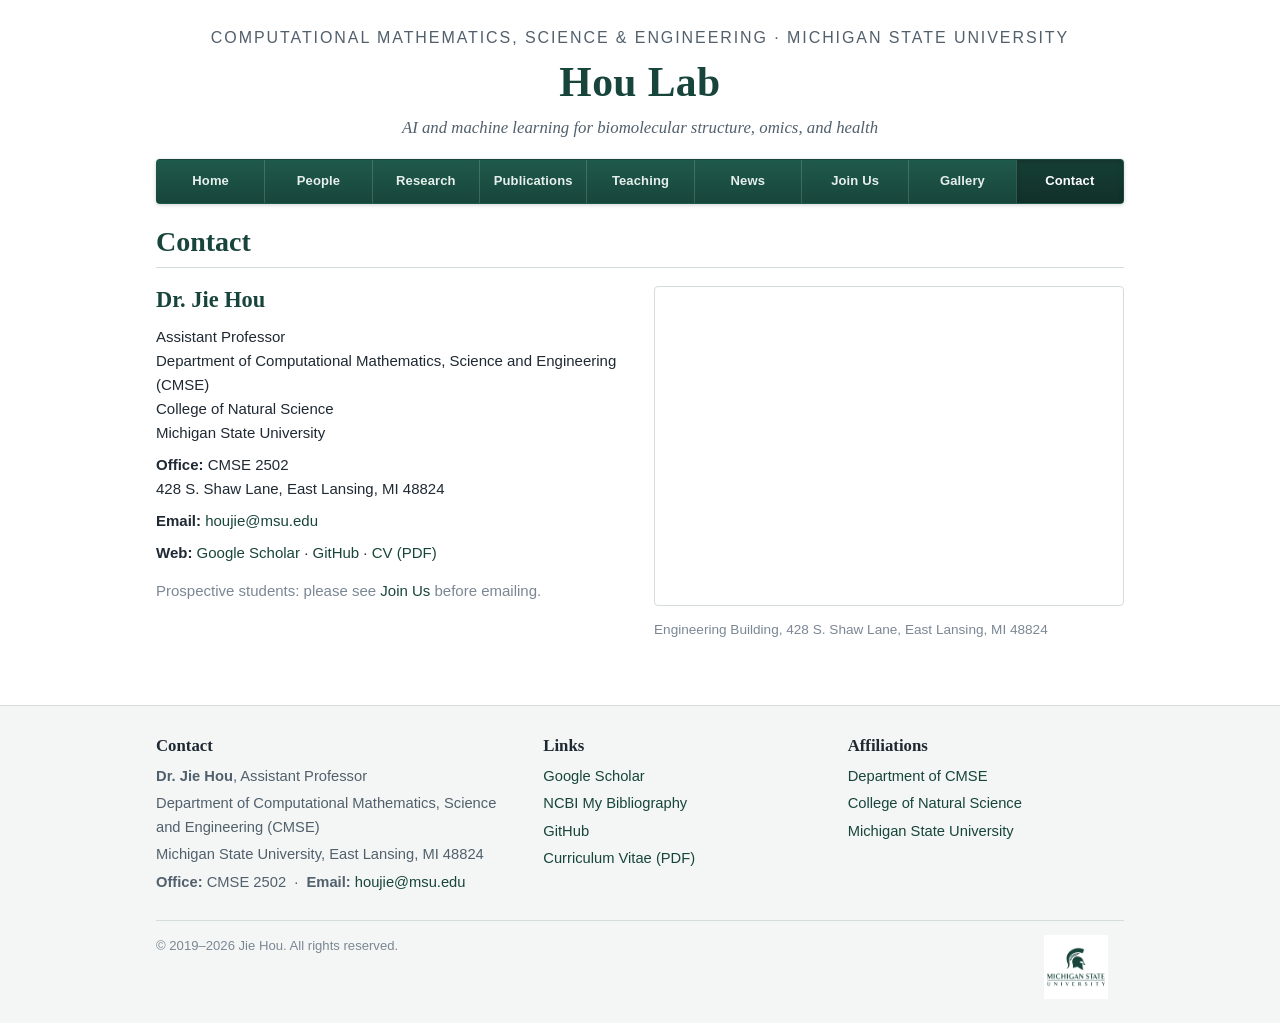
==== contact.html @ a85c6d8e "Launch redesigned Hou Lab website; legacy site moved to oldsite/" ====
<!DOCTYPE html>
<html lang="en">
<head>
  <meta charset="utf-8">
  <title>Hou Lab &middot; Contact</title>
  <meta name="viewport" content="width=device-width, initial-scale=1.0">
  <meta name="description" content="Contact information for the Hou Lab at Michigan State University.">
  <meta name="author" content="Jie Hou">
  <link rel="icon" href="images/msu_logo.png" type="image/png">
  <link href="css/theme.css" rel="stylesheet">
</head>
<body>
  <div class="container">

    <header class="masthead">
      <p class="univ"><a href="https://cmse.msu.edu/">Computational Mathematics, Science &amp; Engineering</a> &middot; <a href="https://msu.edu/">Michigan State University</a></p>
      <h1><a href="index.html">Hou Lab</a></h1>
      <p class="tagline">AI and machine learning for biomolecular structure, omics, and health</p>
    </header>

    <nav class="navbar" aria-label="Main">
      <div class="nav-inner">
        <button class="nav-toggle" aria-expanded="false" aria-controls="mainnav">&#9776; Menu</button>
        <ul id="mainnav">
            <li><a href="index.html">Home</a></li>
            <li><a href="people.html">People</a></li>
            <li><a href="research.html">Research</a></li>
            <li><a href="publications.html">Publications</a></li>
            <li><a href="teaching.html">Teaching</a></li>
            <li><a href="news.html">News</a></li>
            <li><a href="join.html">Join Us</a></li>
            <li><a href="gallery.html">Gallery</a></li>
            <li class="active"><a href="contact.html">Contact</a></li>
        </ul>
      </div>
    </nav>

    <div class="page-header"><h2>Contact</h2></div>
    <div class="contact-grid">
      <div class="contact-card">
        <h3>Dr. Jie Hou</h3>
        <p>Assistant Professor<br>
           Department of Computational Mathematics, Science and Engineering (CMSE)<br>
           College of Natural Science<br>
           Michigan State University</p>
        <p><b>Office:</b> CMSE 2502<br>
           428 S. Shaw Lane, East Lansing, MI 48824</p>
        <p><b>Email:</b> <a href="mailto:houjie@msu.edu">houjie@msu.edu</a></p>
        <p><b>Web:</b> <a href="https://scholar.google.com/citations?user=RsC9b_wAAAAJ&hl=en">Google Scholar</a> &middot; <a href="https://github.com/jiehou-lab">GitHub</a> &middot; <a href="cv/CV_Jan2026.pdf">CV (PDF)</a></p>
        <p class="muted" style="margin-top:14px">Prospective students: please see <a href="join.html">Join Us</a> before emailing.</p>
      </div>
      <div>
        <iframe title="Map of the CMSE building at Michigan State University" loading="lazy" referrerpolicy="no-referrer-when-downgrade"
          src="https://www.google.com/maps?q=428+S+Shaw+Ln,+East+Lansing,+MI+48824&output=embed"></iframe>
        <p class="muted" style="font-size:.85rem;margin-top:6px">Engineering Building, 428 S. Shaw Lane, East Lansing, MI 48824</p>
      </div>
    </div>

  </div><!-- /.container -->

  <footer id="footer">
    <div class="container">
      <div class="cols">
        <div>
          <h3>Contact</h3>
          <p><b>Dr. Jie Hou</b>, Assistant Professor</p>
          <p>Department of Computational Mathematics, Science and Engineering (CMSE)</p>
          <p>Michigan State University, East Lansing, MI 48824</p>
          <p><b>Office:</b> CMSE 2502 &nbsp;&middot;&nbsp; <b>Email:</b> <a href="mailto:houjie@msu.edu">houjie@msu.edu</a></p>
        </div>
        <div>
          <h3>Links</h3>
          <ul>
            <li><a href="https://scholar.google.com/citations?user=RsC9b_wAAAAJ&hl=en">Google Scholar</a></li>
            <li><a href="https://www.ncbi.nlm.nih.gov/myncbi/1JIwccmNQ5ygeJ/bibliography/public/">NCBI My Bibliography</a></li>
            <li><a href="https://github.com/jiehou-lab">GitHub</a></li>
            <li><a href="cv/CV_Jan2026.pdf">Curriculum Vitae (PDF)</a></li>
          </ul>
        </div>
        <div>
          <h3>Affiliations</h3>
          <ul>
            <li><a href="https://cmse.msu.edu/">Department of CMSE</a></li>
            <li><a href="https://natsci.msu.edu/">College of Natural Science</a></li>
            <li><a href="https://msu.edu/">Michigan State University</a></li>
          </ul>
        </div>
      </div>
      <div class="fine">
        <span>&copy; 2019&ndash;2026 Jie Hou. All rights reserved.</span>
        <span class="logos"><img src="images/msu_logo.png" alt="Michigan State University"></span>
      </div>
    </div>
  </footer>

  <script src="js/main.js"></script>
</body>
</html>
---- css/theme.css ----
/* ==========================================================================
   Hou Lab — site theme
   Layout modelled on photonlines/Research-Lab-Website (Bootstrap 2 era):
   centered ~1000px container, university lead + large lab title, full-width
   segmented nav bar, sticky side navigation on long pages, footer with
   contact information. Rewritten in plain modern CSS (no framework).
   ========================================================================== */

:root {
  --ink: #1f2933;          /* body text */
  --ink-soft: #52606d;     /* secondary text */
  --ink-mute: #7b8794;     /* dates, captions */
  --accent: #18453B;       /* MSU Spartan green — headings, links, nav */
  --accent-2: #2b6b5c;     /* hover / secondary accent */
  --rule: #d5ddd8;         /* hairlines */
  --panel: #f3f6f4;        /* light panel background */
  --panel-2: #e4ebe7;
  --nav-top: #1f5a4c;      /* nav bar gradient (Spartan green) */
  --nav-bottom: #18453B;
  --nav-text: #e6efec;
  --nav-divider: rgba(255,255,255,.16);
  --nav-hover: rgba(255,255,255,.10);
  --nav-active-bg: rgba(0,0,0,.30);
  --nav-active-text: #ffffff;
  --nav-border: transparent;
  --page-bg: #ffffff;
  --white: #ffffff;
  --max: 1000px;
  --serif: Georgia, "Times New Roman", "Iowan Old Style", "Palatino Linotype", serif;
  --sans: -apple-system, BlinkMacSystemFont, "Segoe UI", Helvetica, Arial, sans-serif;
}

*, *::before, *::after { box-sizing: border-box; }

html { scroll-behavior: smooth; scroll-padding-top: 70px; }

body {
  margin: 0;
  padding: 15px 0 0;
  font-family: var(--sans);
  font-size: 15px;
  line-height: 1.6;
  color: var(--ink);
  background: var(--page-bg);
}

a { color: var(--accent); text-decoration: none; }
a:hover { color: var(--accent-2); text-decoration: underline; }

img { max-width: 100%; height: auto; }

h1, h2, h3, h4, h5 { font-family: var(--serif); color: var(--accent); line-height: 1.25; margin: 0 0 .5em; font-weight: 600; }
h2 { font-size: 1.75rem; }
h3 { font-size: 1.4rem; }
h4 { font-size: 1.15rem; }
h5 { font-size: 1rem; }

p { margin: 0 0 1em; }
hr { border: 0; border-top: 1px solid var(--rule); margin: 20px 0; }
small, .muted { color: var(--ink-mute); }
.centered { text-align: center; }
.lead { font-size: 1.1rem; color: var(--ink-soft); }

.container { max-width: var(--max); margin: 0 auto; padding: 0 16px; }

/* --------------------------------------------------------------------------
   Masthead
   -------------------------------------------------------------------------- */
.masthead { text-align: center; padding: 10px 0 18px; }
.masthead .univ { font-family: var(--sans); font-size: 1rem; letter-spacing: .12em; text-transform: uppercase; color: var(--ink-soft); margin: 0 0 6px; }
.masthead .univ a { color: inherit; }
.masthead h1 { font-size: 2.6rem; margin: 0; letter-spacing: .01em; }
.masthead h1 a { color: var(--accent); text-decoration: none; }
.masthead .tagline { font-family: var(--serif); font-style: italic; color: var(--ink-soft); margin: 6px 0 0; font-size: 1.05rem; }

/* --------------------------------------------------------------------------
   Navigation — one full-width bar, cells divided by hairlines
   -------------------------------------------------------------------------- */
.navbar { position: sticky; top: 0; z-index: 50; margin: 0 0 20px; }
.navbar .nav-inner {
  background: linear-gradient(var(--nav-top), var(--nav-bottom));
  border: 1px solid var(--nav-border);
  border-radius: 4px;
  box-shadow: 0 1px 4px rgba(0,0,0,.18);
  overflow: hidden;
}
.navbar ul { list-style: none; margin: 0; padding: 0; display: flex; width: 100%; }
.navbar li { flex: 1 1 0; }
.navbar li a {
  display: block; text-align: center; padding: 11px 4px;
  color: var(--nav-text); font-weight: 700; font-size: 13px; letter-spacing: .01em;
  border-left: 1px solid var(--nav-divider);
  text-decoration: none; white-space: nowrap;
}
.navbar li:first-child a { border-left: 0; }
.navbar li a:hover { background: var(--nav-hover); color: var(--nav-active-text); text-decoration: none; }
.navbar li.active a { background: var(--nav-active-bg); color: var(--nav-active-text); box-shadow: inset 0 2px 5px rgba(0,0,0,.18); }
.nav-toggle { display: none; width: 100%; padding: 11px; border: 0; color: var(--nav-text); background: transparent; font: inherit; font-weight: 700; cursor: pointer; }

@media (max-width: 780px) {
  .navbar { position: static; }
  .nav-toggle { display: block; }
  .navbar ul { display: none; flex-direction: column; }
  .navbar.open ul { display: flex; }
  .navbar li a { border-left: 0; border-top: 1px solid var(--nav-divider); text-align: left; padding-left: 16px; }
  .masthead h1 { font-size: 1.9rem; }
}

/* --------------------------------------------------------------------------
   Hero carousel (home page): image letter-boxed on a dark panel, caption band
   -------------------------------------------------------------------------- */
.carousel { position: relative; overflow: hidden; border-radius: 4px; background: #1d2733; aspect-ratio: 1000 / 470; }
.carousel .slide { position: absolute; inset: 0; opacity: 0; transition: opacity .8s ease; display: flex; flex-direction: column; }
.carousel .slide.active { opacity: 1; }
.carousel .slide img { flex: 1 1 auto; min-height: 0; width: 100%; object-fit: contain; display: block; padding: 10px 56px 0; }
.carousel .caption { flex: none; padding: 12px 60px 14px; background: rgba(0,0,0,.55); color: #fff; text-align: center; }
.carousel .caption h4 { color: #fff; margin: 0 0 3px; font-size: 1.2rem; }
.carousel .caption p { margin: 0; color: #d7dde4; font-size: .92rem; }
.carousel .ctl {
  position: absolute; top: 50%; transform: translateY(-50%); width: 40px; height: 40px;
  border-radius: 50%; border: 0; background: rgba(255,255,255,.14); color: #fff; font-size: 26px; line-height: 1;
  cursor: pointer; display: grid; place-items: center;
}
.carousel .ctl:hover { background: rgba(255,255,255,.3); }
.carousel .ctl.prev { left: 10px; } .carousel .ctl.next { right: 10px; }
@media (max-width: 600px) { .carousel { aspect-ratio: 4 / 3; } .carousel .slide img { padding: 6px 44px 0; } .carousel .caption { padding: 8px 44px 10px; } .carousel .caption p { display: none; } }

/* --------------------------------------------------------------------------
   Home page blocks
   -------------------------------------------------------------------------- */
.intro { display: grid; grid-template-columns: 1fr 320px; gap: 32px; align-items: start; }
.intro .portrait img { width: 100%; border-radius: 4px; border: 1px solid var(--rule); }
.intro .portrait figcaption { text-align: center; font-size: .9rem; color: var(--ink-soft); margin-top: 6px; }
.intro.wide { grid-template-columns: 1fr 340px; }
.intro.halves { grid-template-columns: 1fr 1fr; gap: 32px; }
@media (max-width: 700px) { .intro, .intro.wide, .intro.halves { grid-template-columns: 1fr; } .intro .portrait { max-width: 300px; margin: 0 auto; } }

.section-title { display: flex; align-items: center; gap: 16px; margin: 28px 0 18px; }
.section-title::before, .section-title::after { content: ""; flex: 1; border-top: 1px solid var(--rule); }
.section-title h2 { margin: 0; font-size: 1.5rem; white-space: nowrap; }

.features { display: grid; grid-template-columns: repeat(3, 1fr); gap: 24px; }
.feature-item h5 .date { color: var(--ink-mute); font-family: var(--sans); font-weight: 600; font-size: .85rem; letter-spacing: .03em; }
.feature-item h4 { font-size: 1.05rem; margin: 4px 0 10px; }
.feature-item hr { margin: 10px 0; }
.feature-item .thumb { display: block; aspect-ratio: 4 / 3; overflow: hidden; border-radius: 3px; border: 1px solid var(--rule); background: var(--panel); }
.feature-item .thumb img { width: 100%; height: 100%; object-fit: cover; display: block; }
.feature-item p { font-size: .93rem; color: var(--ink-soft); }
@media (max-width: 780px) { .features { grid-template-columns: 1fr; } }

.tiles { display: grid; grid-template-columns: repeat(3, 1fr); gap: 18px; }
.tile { display: flex; flex-direction: column; background: var(--panel); border: 1px solid var(--rule); border-radius: 4px; padding: 18px 18px 16px; color: var(--ink); transition: transform .15s, box-shadow .15s; }
.tile:hover { transform: translateY(-2px); box-shadow: 0 4px 14px rgba(0,0,0,.08); }
.tile h4 { font-size: 1.05rem; margin-bottom: 6px; }
.tile h4 a { color: var(--accent); }
.tile p { font-size: .9rem; color: var(--ink-soft); margin: 0 0 12px; flex: 1; }
.tile .funded { border-top: 1px solid var(--rule); padding-top: 10px; }
.tile .funded .lbl { display: block; font-size: .72rem; font-weight: 700; letter-spacing: .06em; text-transform: uppercase; color: var(--ink-mute); margin-bottom: 6px; }
.chip { display: inline-block; font-size: .78rem; font-weight: 600; padding: 3px 9px; margin: 0 6px 6px 0; border-radius: 12px; background: #fff; border: 1px solid var(--rule); color: var(--accent); text-decoration: none; white-space: nowrap; }
.chip:hover { border-color: var(--accent); background: var(--accent); color: #fff; text-decoration: none; }
@media (max-width: 900px) { .tiles { grid-template-columns: 1fr; } }

.sponsors { display: flex; flex-wrap: wrap; justify-content: center; align-items: center; gap: 28px 40px; padding: 10px 0 4px; }
.sponsors img { height: 56px; width: auto; filter: grayscale(.2); opacity: .9; }
.sponsors img:hover { filter: none; opacity: 1; }

/* --------------------------------------------------------------------------
   Two-column pages: sticky sidenav + content
   -------------------------------------------------------------------------- */
.page { display: grid; grid-template-columns: 228px minmax(0, 1fr); gap: 40px; align-items: start; }
.sidenav { position: sticky; top: 64px; list-style: none; margin: 0; padding: 0; background: var(--white); border-radius: 6px; box-shadow: 0 1px 4px rgba(0,0,0,.08); }
.sidenav li a { display: block; padding: 8px 14px; margin-bottom: -1px; border: 1px solid #e5e5e5; color: var(--ink); font-size: .92rem; text-decoration: none; }
.sidenav li a.sub { padding-left: 30px; font-size: .85rem; color: var(--ink-soft); }
.sidenav li:first-child a { border-radius: 6px 6px 0 0; }
.sidenav li:last-child a { border-radius: 0 0 6px 6px; }
.sidenav li a:hover { background: var(--panel); }
.sidenav li a.active { background: var(--accent); color: #fff; border-color: var(--accent); position: relative; z-index: 1; }
@media (max-width: 900px) { .page { grid-template-columns: 1fr; gap: 20px; } .sidenav { position: static; display: flex; flex-wrap: wrap; box-shadow: none; } .sidenav li a { border-radius: 3px !important; margin: 0 6px 6px 0; } .sidenav li a.sub { display: none; } }

.page-header { border-bottom: 1px solid var(--rule); padding-bottom: 8px; margin: 0 0 18px; }
.page-header h2, .page-header h3 { margin: 0; }
section + section { margin-top: 36px; }

/* --------------------------------------------------------------------------
   People
   -------------------------------------------------------------------------- */
.person { display: grid; grid-template-columns: 150px 1fr; gap: 22px; align-items: start; padding: 6px 0 18px; }
.person.pi { grid-template-columns: 210px 1fr; gap: 30px; }
.person.pi .thumbnail { padding: 10px; }
.person.pi .thumbnail img { aspect-ratio: auto; object-fit: contain; }
.person + .person { border-top: 1px solid var(--rule); padding-top: 18px; }
.person .thumbnail { display: block; padding: 4px; border: 1px solid var(--rule); border-radius: 4px; background: #fff; }
.person .thumbnail img { display: block; width: 100%; aspect-ratio: 1; object-fit: cover; border-radius: 2px; }
.person h4 { margin-bottom: 2px; }
.person .role { color: var(--ink-soft); margin-bottom: 8px; font-style: italic; }
.person p { margin-bottom: 6px; }
@media (max-width: 600px) { .person, .person.pi { grid-template-columns: 1fr; } .person .thumbnail { max-width: 240px; } }

.roster { list-style: none; margin: 0; padding: 0; }
.roster li { padding: 10px 0; border-bottom: 1px solid var(--rule); display: grid; grid-template-columns: 56px 1fr auto; gap: 14px; align-items: center; }
.avatar { position: relative; width: 56px; height: 56px; border-radius: 50%; background: var(--accent); color: #fff; display: grid; place-items: center; font-weight: 700; font-size: 1rem; letter-spacing: .02em; overflow: hidden; border: 2px solid #fff; box-shadow: 0 0 0 1px var(--rule); flex: none; }
.avatar img { position: absolute; inset: 0; width: 100%; height: 100%; object-fit: cover; }
.roster li:last-child { border-bottom: 0; }
.roster .name { font-weight: 600; }
.roster .meta { color: var(--ink-soft); font-size: .92rem; }
.roster .now { color: var(--ink-mute); font-size: .9rem; text-align: right; max-width: 45%; }
@media (max-width: 600px) { .roster li { grid-template-columns: 56px 1fr; } .roster .now { grid-column: 2; text-align: left; max-width: none; } }

.scrollbox { max-height: 340px; overflow-y: auto; border: 1px solid var(--rule); border-radius: 4px; padding: 0 14px; background: #fff; }
.scrollbox .roster li { padding: 7px 0; grid-template-columns: 40px 1fr auto; }
.scrollbox .avatar { width: 40px; height: 40px; font-size: .78rem; }
.scrollbox h4 { position: sticky; top: 0; background: #fff; margin: 0 -14px; padding: 8px 14px; border-bottom: 1px solid var(--rule); font-size: .95rem; }
.scrollhint { font-size: .82rem; color: var(--ink-mute); margin: 6px 0 0; }

/* --------------------------------------------------------------------------
   Research
   -------------------------------------------------------------------------- */
.float-right { float: right; width: 300px; margin: 4px 0 12px 24px; border-radius: 4px; border: 1px solid var(--rule); }
@media (max-width: 600px) { .float-right { float: none; width: 100%; margin: 0 0 12px; } }
.clearfix::after { content: ""; display: block; clear: both; }
.keypapers { background: var(--panel); border-left: 3px solid var(--accent); padding: 12px 16px; margin: 14px 0 0; border-radius: 0 4px 4px 0; }
.keypapers h5 { margin-bottom: 6px; font-family: var(--sans); text-transform: uppercase; letter-spacing: .06em; font-size: .78rem; color: var(--ink-soft); }
.keypapers ul { margin: 0; padding-left: 18px; font-size: .92rem; }
.keypapers li { margin-bottom: 4px; }

.grant { padding: 14px 0; border-bottom: 1px solid var(--rule); display: grid; grid-template-columns: 110px 1fr; gap: 18px; align-items: start; }
.grant:last-child { border-bottom: 0; }
.grant { scroll-margin-top: 80px; }
.grant:target { background: #f3f8f5; box-shadow: inset 4px 0 0 var(--accent); padding-left: 12px; margin-left: -12px; border-radius: 4px; animation: grantflash 2.5s ease-out; }
@keyframes grantflash { 0% { background: #dcefe3; } 100% { background: #f3f8f5; } }
.grant .logo { width: 110px; height: 70px; object-fit: contain; background: #fff; border: 1px solid var(--rule); border-radius: 4px; padding: 6px; }
.grant h4 { font-size: 1.05rem; margin-bottom: 2px; }
.grant .meta { color: var(--ink-soft); font-size: .9rem; margin-bottom: 6px; }
.grant p { font-size: .93rem; margin-bottom: 4px; }
.badge { display: inline-block; font-size: .72rem; font-weight: 700; letter-spacing: .05em; text-transform: uppercase; padding: 2px 7px; border-radius: 3px; background: var(--panel-2); color: var(--ink-soft); vertical-align: middle; }
.badge.active { background: #dcefe3; color: #1e6b3a; }
.badge.pi { background: #e1ebe8; color: var(--accent); }
@media (max-width: 520px) { .grant { grid-template-columns: 1fr; } }

/* --------------------------------------------------------------------------
   Publications
   -------------------------------------------------------------------------- */
.pubnote { background: var(--panel); border: 1px solid var(--rule); border-radius: 4px; padding: 12px 16px; margin-bottom: 20px; font-size: .95rem; }
.publist { list-style: none; margin: 0; padding: 0; counter-reset: pub; }
.publist li { position: relative; padding: 10px 0 10px 0; border-bottom: 1px solid var(--rule); font-size: .95rem; display: grid; grid-template-columns: 52px 1fr; gap: 12px; }
.publist li:last-child { border-bottom: 0; }
.publist .year { font-family: var(--serif); font-weight: 700; color: var(--ink-mute); font-size: .95rem; padding-top: 1px; }
.publist .title { font-weight: 600; color: var(--ink); }
.publist .authors { color: var(--ink-soft); }
.publist .venue { font-style: italic; }
.publist .links a { font-size: .85rem; margin-right: 10px; font-weight: 600; }
.publist .hl { text-decoration: underline; text-decoration-color: var(--rule); text-underline-offset: 2px; }
.stats { display: flex; gap: 14px; flex-wrap: wrap; margin: 0 0 18px; }
.stat { background: var(--panel); border: 1px solid var(--rule); border-radius: 4px; padding: 10px 16px; min-width: 120px; }
.stat b { display: block; font-family: var(--serif); font-size: 1.5rem; color: var(--accent); line-height: 1.1; }
.stat span { font-size: .8rem; color: var(--ink-soft); text-transform: uppercase; letter-spacing: .05em; }

/* --------------------------------------------------------------------------
   Software
   -------------------------------------------------------------------------- */
.tools { display: grid; grid-template-columns: repeat(2, 1fr); gap: 16px; }
.tool { border: 1px solid var(--rule); border-radius: 4px; padding: 14px 16px; background: #fff; }
.tool h4 { margin-bottom: 2px; }
.tool .kind { font-size: .78rem; text-transform: uppercase; letter-spacing: .06em; color: var(--ink-mute); margin-bottom: 8px; }
.tool p { font-size: .92rem; margin-bottom: 8px; }
.tool .links a { font-size: .85rem; font-weight: 600; margin-right: 12px; }
@media (max-width: 640px) { .tools { grid-template-columns: 1fr; } }

/* --------------------------------------------------------------------------
   Teaching / News / Join
   -------------------------------------------------------------------------- */
.courses { width: 100%; border-collapse: collapse; font-size: .95rem; }
.courses th, .courses td { text-align: left; padding: 9px 10px; border-bottom: 1px solid var(--rule); vertical-align: top; }
.courses th { background: var(--panel); font-weight: 600; color: var(--ink-soft); font-size: .85rem; text-transform: uppercase; letter-spacing: .04em; }
.courses td.code { white-space: nowrap; font-weight: 600; }

.news-year h3 { margin: 26px 0 10px; padding-bottom: 6px; border-bottom: 1px solid var(--rule); }
.news { list-style: none; margin: 0; padding: 0; }
.news li { display: grid; grid-template-columns: 74px 1fr; gap: 14px; padding: 9px 0; border-bottom: 1px dotted var(--rule); font-size: .95rem; }
.news li:last-child { border-bottom: 0; }
.news .date { color: var(--ink-mute); font-weight: 600; font-size: .88rem; padding-top: 2px; white-space: nowrap; }
.news .tag { display: inline-block; font-size: .72rem; font-weight: 700; letter-spacing: .05em; text-transform: uppercase; padding: 1px 6px; border-radius: 3px; background: var(--panel-2); color: var(--ink-soft); margin-right: 6px; vertical-align: 1px; }
.tag.fund { background: #dcefe3; color: #1e6b3a; }
.tag.paper { background: #e1ebe8; color: var(--accent); }
.tag.talk { background: #f3e8d8; color: #7a4d10; }
.tag.people { background: #ece4f3; color: #5b3a80; }
.tag.award { background: #fbe9d9; color: #9a4c0a; }

.callout { background: var(--panel); border: 1px solid var(--rule); border-radius: 4px; padding: 16px 20px; margin: 0 0 20px; }
.callout h4 { margin-bottom: 6px; }
.checklist { padding-left: 20px; }
.checklist li { margin-bottom: 6px; }

/* --------------------------------------------------------------------------
   Gallery
   -------------------------------------------------------------------------- */
.gallery { display: grid; grid-template-columns: repeat(3, 1fr); gap: 14px; }
.gallery a { display: block; border: 1px solid var(--rule); border-radius: 4px; overflow: hidden; background: var(--panel); }
.gallery a img { width: 100%; aspect-ratio: 4 / 3; object-fit: cover; display: block; transition: transform .2s; }
.gallery figure.fit a img { object-fit: contain; background: #fff; padding: 6px; }
.gallery a:hover img { transform: scale(1.03); }
.gallery figcaption { font-size: .85rem; color: var(--ink-soft); padding: 8px 10px; background: #fff; border-top: 1px solid var(--rule); }
.gallery figure { margin: 0; }
@media (max-width: 700px) { .gallery { grid-template-columns: repeat(2, 1fr); } }
@media (max-width: 460px) { .gallery { grid-template-columns: 1fr; } }

.lightbox { position: fixed; inset: 0; background: rgba(0,0,0,.88); display: none; align-items: center; justify-content: center; z-index: 100; padding: 24px; }
.lightbox.show { display: flex; }
.lightbox img { max-width: 100%; max-height: 88vh; box-shadow: 0 10px 40px rgba(0,0,0,.6); }
.lightbox .close { position: absolute; top: 14px; right: 20px; color: #fff; font-size: 34px; background: none; border: 0; cursor: pointer; }
.lightbox .cap { position: absolute; bottom: 16px; left: 0; right: 0; text-align: center; color: #ddd; font-size: .9rem; }

/* --------------------------------------------------------------------------
   Contact
   -------------------------------------------------------------------------- */
.contact-grid { display: grid; grid-template-columns: 1fr 1fr; gap: 28px; }
.contact-grid iframe { width: 100%; height: 320px; border: 1px solid var(--rule); border-radius: 4px; }
.contact-card p { margin-bottom: 8px; }
@media (max-width: 700px) { .contact-grid { grid-template-columns: 1fr; } }

/* --------------------------------------------------------------------------
   Footer
   -------------------------------------------------------------------------- */
footer { margin-top: 50px; background: var(--panel); border-top: 1px solid var(--rule); padding: 30px 0 24px; font-size: .92rem; color: var(--ink-soft); }
footer .cols { display: grid; grid-template-columns: 1.3fr 1fr 1fr; gap: 28px; }
footer h3 { font-size: 1.05rem; color: var(--ink); margin-bottom: 8px; }
footer p { margin: 0 0 4px; }
footer ul { list-style: none; margin: 0; padding: 0; }
footer li { margin-bottom: 4px; }
footer .fine { margin-top: 22px; padding-top: 14px; border-top: 1px solid var(--rule); font-size: .82rem; color: var(--ink-mute); display: flex; justify-content: space-between; flex-wrap: wrap; gap: 8px; }
footer .logos img { height: 64px; margin-right: 16px; vertical-align: middle; }
@media (max-width: 700px) { footer .cols { grid-template-columns: 1fr; } }
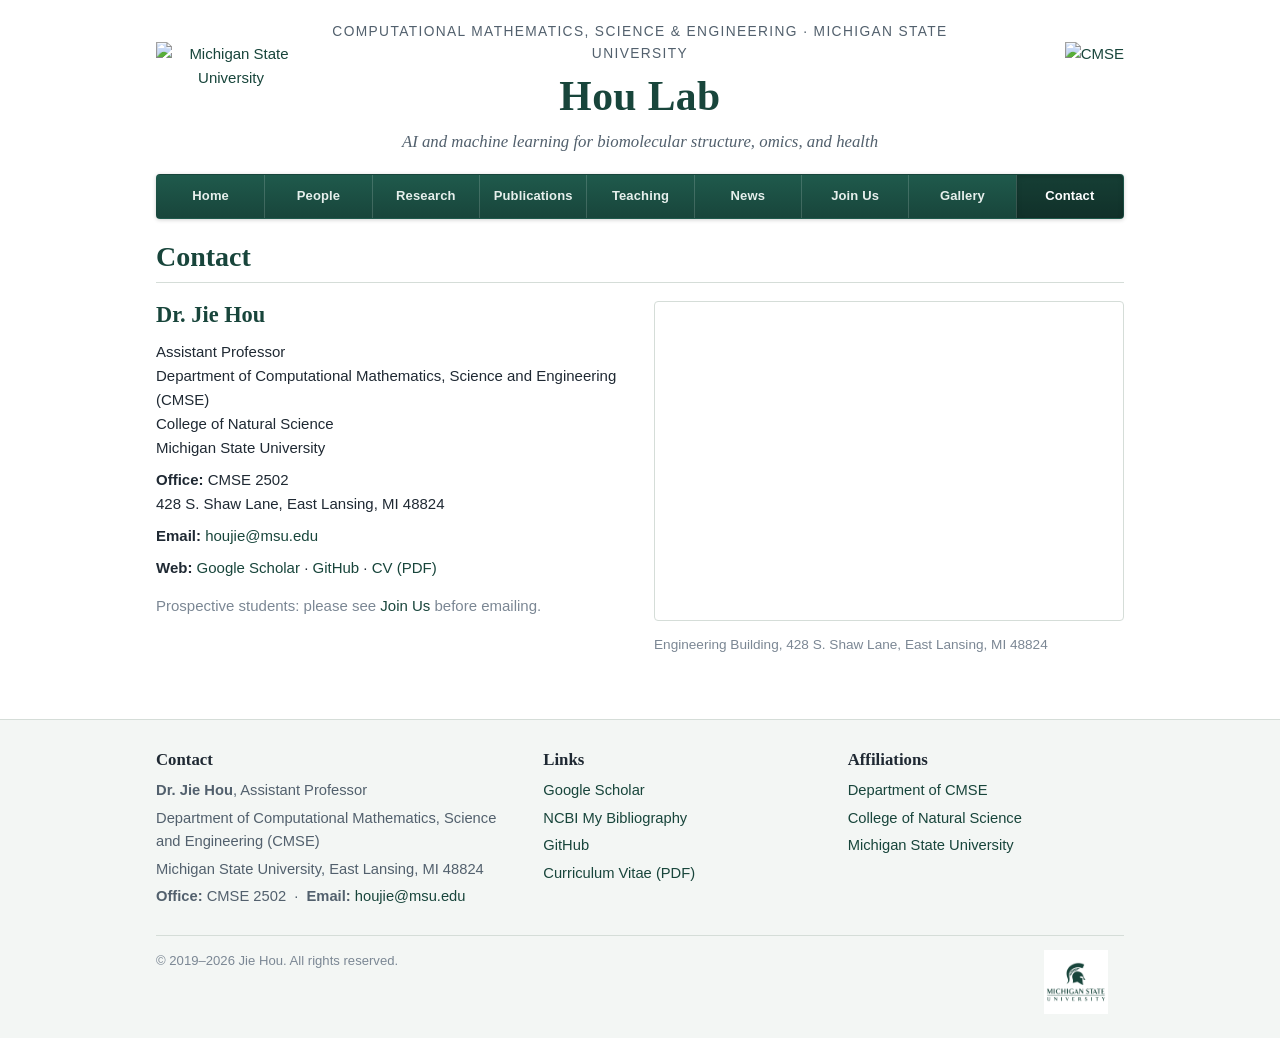
==== commit ffa085e9: "update" ====
--- a/contact.html
+++ b/contact.html
@@ -13,9 +13,13 @@
   <div class="container">
 
     <header class="masthead">
-      <p class="univ"><a href="https://cmse.msu.edu/">Computational Mathematics, Science &amp; Engineering</a> &middot; <a href="https://msu.edu/">Michigan State University</a></p>
-      <h1><a href="index.html">Hou Lab</a></h1>
-      <p class="tagline">AI and machine learning for biomolecular structure, omics, and health</p>
+      <a class="logo logo-left" href="https://msu.edu/" title="Michigan State University"><img src="images/msu_wordmark.png" alt="Michigan State University"></a>
+      <div class="masthead-text">
+        <p class="univ"><a href="https://cmse.msu.edu/">Computational Mathematics, Science &amp; Engineering</a> &middot; <a href="https://msu.edu/">Michigan State University</a></p>
+        <h1><a href="index.html">Hou Lab</a></h1>
+        <p class="tagline">AI and machine learning for biomolecular structure, omics, and health</p>
+      </div>
+      <a class="logo logo-right" href="https://cmse.msu.edu/" title="Department of Computational Mathematics, Science and Engineering"><img src="images/cmse_logo.png" alt="CMSE"></a>
     </header>
 
     <nav class="navbar" aria-label="Main">
--- a/css/theme.css
+++ b/css/theme.css
@@ -66,12 +66,18 @@
 /* --------------------------------------------------------------------------
    Masthead
    -------------------------------------------------------------------------- */
-.masthead { text-align: center; padding: 10px 0 18px; }
-.masthead .univ { font-family: var(--sans); font-size: 1rem; letter-spacing: .12em; text-transform: uppercase; color: var(--ink-soft); margin: 0 0 6px; }
+.masthead { display: grid; grid-template-columns: 150px 1fr 150px; align-items: center; gap: 16px; text-align: center; padding: 6px 0 18px; }
+.masthead .logo { display: block; }
+.masthead .logo img { height: 92px; width: auto; max-width: none; display: block; }
+.masthead .logo-left { justify-self: start; }
+.masthead .logo-right { justify-self: end; }
+.masthead .univ { font-family: var(--sans); font-size: .86rem; letter-spacing: .1em; text-transform: uppercase; color: var(--ink-soft); margin: 0 0 6px; }
 .masthead .univ a { color: inherit; }
 .masthead h1 { font-size: 2.6rem; margin: 0; letter-spacing: .01em; }
 .masthead h1 a { color: var(--accent); text-decoration: none; }
 .masthead .tagline { font-family: var(--serif); font-style: italic; color: var(--ink-soft); margin: 6px 0 0; font-size: 1.05rem; }
+@media (max-width: 900px) { .masthead { grid-template-columns: 110px 1fr 110px; } .masthead .logo img { height: 64px; } .masthead .univ { font-size: .8rem; letter-spacing: .08em; } }
+@media (max-width: 640px) { .masthead { grid-template-columns: 1fr; } .masthead .logo { display: none; } }
 
 /* --------------------------------------------------------------------------
    Navigation — one full-width bar, cells divided by hairlines
@@ -128,12 +134,16 @@
 /* --------------------------------------------------------------------------
    Home page blocks
    -------------------------------------------------------------------------- */
-.intro { display: grid; grid-template-columns: 1fr 320px; gap: 32px; align-items: start; }
+.intro { display: grid; grid-template-columns: 1fr 240px; gap: 32px; align-items: start; }
 .intro .portrait img { width: 100%; border-radius: 4px; border: 1px solid var(--rule); }
 .intro .portrait figcaption { text-align: center; font-size: .9rem; color: var(--ink-soft); margin-top: 6px; }
 .intro.wide { grid-template-columns: 1fr 340px; }
 .intro.halves { grid-template-columns: 1fr 1fr; gap: 32px; }
 @media (max-width: 700px) { .intro, .intro.wide, .intro.halves { grid-template-columns: 1fr; } .intro .portrait { max-width: 300px; margin: 0 auto; } }
+
+.pi-card { display: grid; grid-template-columns: 1.6fr 1fr 1fr; gap: 20px 28px; margin: 22px 0 6px; padding: 16px 20px; background: var(--panel); border: 1px solid var(--rule); border-left: 4px solid var(--accent); border-radius: 4px; font-size: .92rem; line-height: 1.55; color: var(--ink-soft); }
+.pi-card b { color: var(--ink); }
+@media (max-width: 800px) { .pi-card { grid-template-columns: 1fr; gap: 10px; } }
 
 .section-title { display: flex; align-items: center; gap: 16px; margin: 28px 0 18px; }
 .section-title::before, .section-title::after { content: ""; flex: 1; border-top: 1px solid var(--rule); }
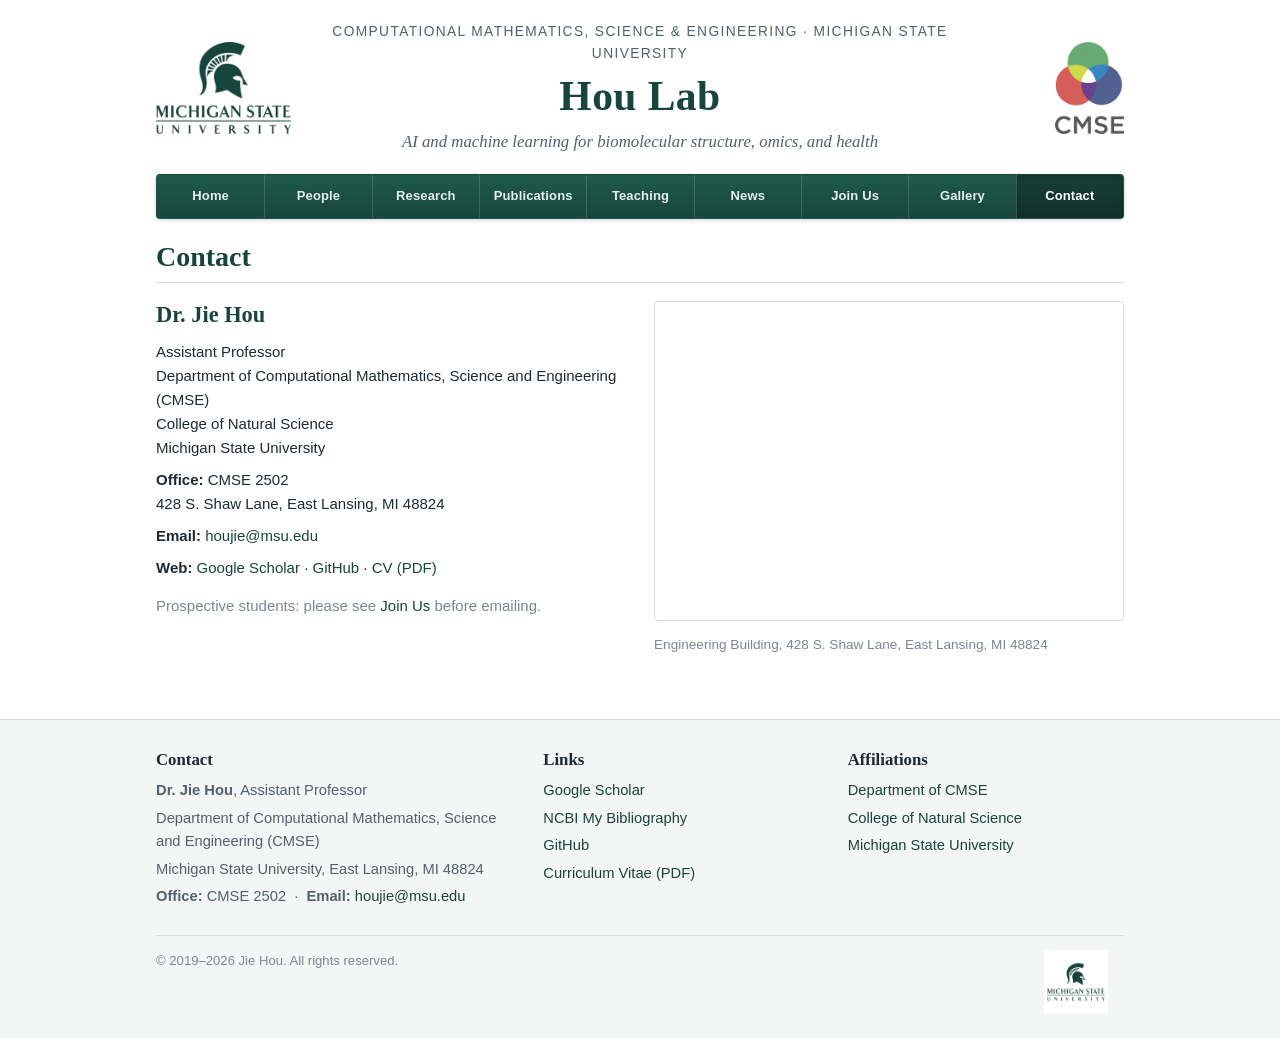
==== commit 27f22176: "Cache-bust CSS/JS" ====
--- a/contact.html
+++ b/contact.html
@@ -7,7 +7,7 @@
   <meta name="description" content="Contact information for the Hou Lab at Michigan State University.">
   <meta name="author" content="Jie Hou">
   <link rel="icon" href="images/msu_logo.png" type="image/png">
-  <link href="css/theme.css" rel="stylesheet">
+  <link href="css/theme.css?v=202609170542" rel="stylesheet">
 </head>
 <body>
   <div class="container">
@@ -97,6 +97,6 @@
     </div>
   </footer>
 
-  <script src="js/main.js"></script>
+  <script src="js/main.js?v=202609170542"></script>
 </body>
 </html>
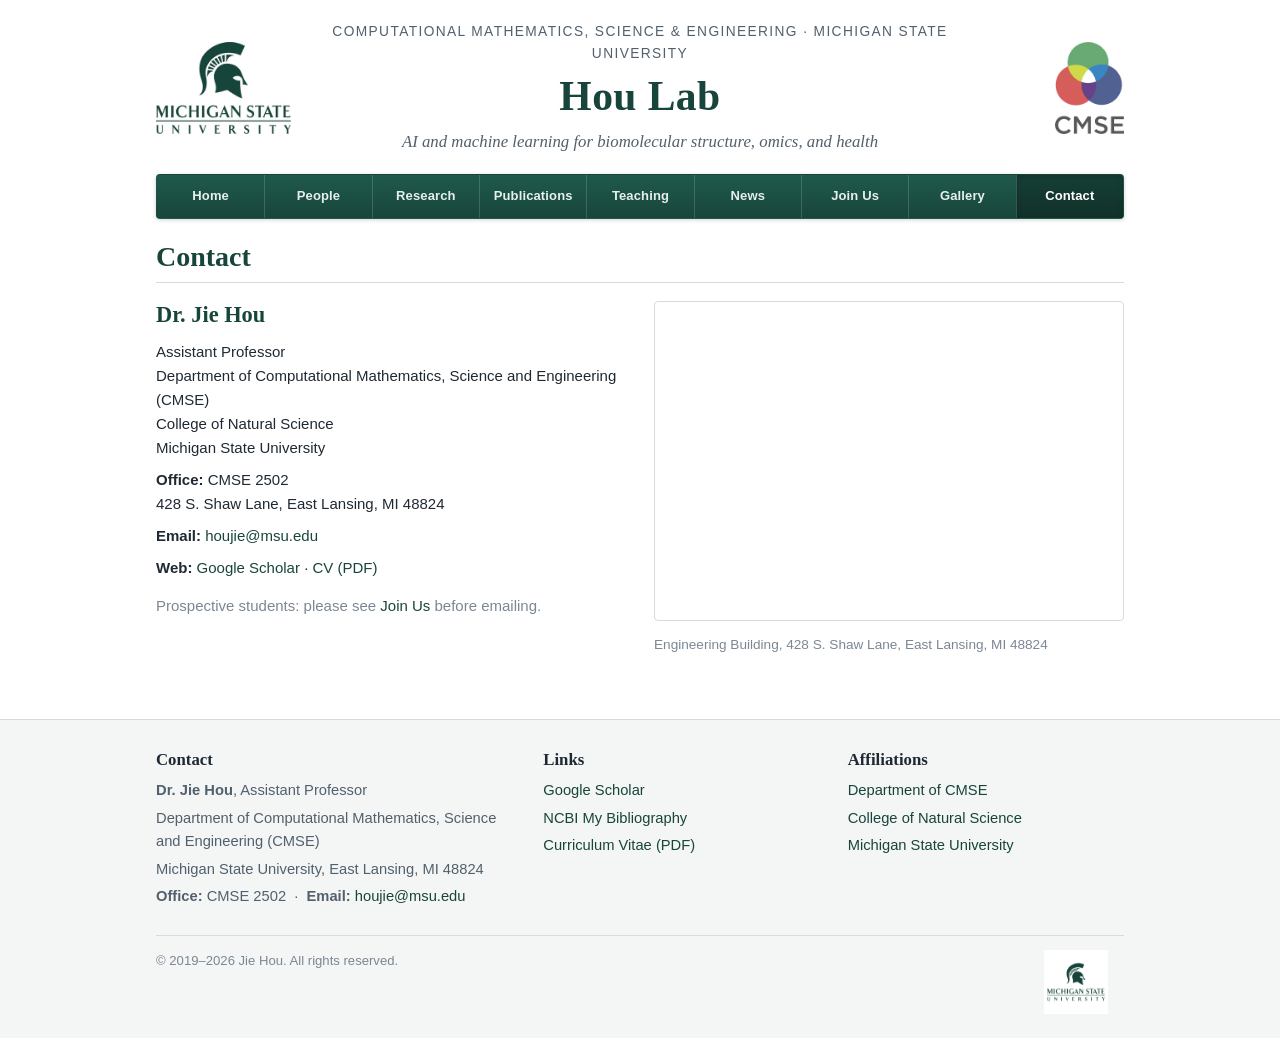
==== commit 83488284: "update" ====
--- a/contact.html
+++ b/contact.html
@@ -7,7 +7,7 @@
   <meta name="description" content="Contact information for the Hou Lab at Michigan State University.">
   <meta name="author" content="Jie Hou">
   <link rel="icon" href="images/msu_logo.png" type="image/png">
-  <link href="css/theme.css?v=202609170542" rel="stylesheet">
+  <link href="css/theme.css?v=202609191833" rel="stylesheet">
 </head>
 <body>
   <div class="container">
@@ -50,7 +50,7 @@
         <p><b>Office:</b> CMSE 2502<br>
            428 S. Shaw Lane, East Lansing, MI 48824</p>
         <p><b>Email:</b> <a href="mailto:houjie@msu.edu">houjie@msu.edu</a></p>
-        <p><b>Web:</b> <a href="https://scholar.google.com/citations?user=RsC9b_wAAAAJ&hl=en">Google Scholar</a> &middot; <a href="https://github.com/jiehou-lab">GitHub</a> &middot; <a href="cv/CV_Jan2026.pdf">CV (PDF)</a></p>
+        <p><b>Web:</b> <a href="https://scholar.google.com/citations?user=RsC9b_wAAAAJ&hl=en">Google Scholar</a> &middot; <a href="cv/CV_Jan2026.pdf">CV (PDF)</a></p>
         <p class="muted" style="margin-top:14px">Prospective students: please see <a href="join.html">Join Us</a> before emailing.</p>
       </div>
       <div>
@@ -77,7 +77,6 @@
           <ul>
             <li><a href="https://scholar.google.com/citations?user=RsC9b_wAAAAJ&hl=en">Google Scholar</a></li>
             <li><a href="https://www.ncbi.nlm.nih.gov/myncbi/1JIwccmNQ5ygeJ/bibliography/public/">NCBI My Bibliography</a></li>
-            <li><a href="https://github.com/jiehou-lab">GitHub</a></li>
             <li><a href="cv/CV_Jan2026.pdf">Curriculum Vitae (PDF)</a></li>
           </ul>
         </div>
@@ -97,6 +96,6 @@
     </div>
   </footer>
 
-  <script src="js/main.js?v=202609170542"></script>
+  <script src="js/main.js?v=202609191833"></script>
 </body>
 </html>
--- a/css/theme.css
+++ b/css/theme.css
@@ -214,6 +214,9 @@
 .roster .name { font-weight: 600; }
 .roster .meta { color: var(--ink-soft); font-size: .92rem; }
 .roster .now { color: var(--ink-mute); font-size: .9rem; text-align: right; max-width: 45%; }
+.roster .bio { margin: 6px 0 0; font-size: .9rem; line-height: 1.55; color: var(--ink); max-width: 62ch; }
+.roster li:has(.bio) { align-items: start; }
+.roster li:has(.bio) .avatar { margin-top: 2px; }
 @media (max-width: 600px) { .roster li { grid-template-columns: 56px 1fr; } .roster .now { grid-column: 2; text-align: left; max-width: none; } }
 
 .scrollbox { max-height: 340px; overflow-y: auto; border: 1px solid var(--rule); border-radius: 4px; padding: 0 14px; background: #fff; }
@@ -310,7 +313,21 @@
 .gallery figure.fit a img { object-fit: contain; background: #fff; padding: 6px; }
 .gallery a:hover img { transform: scale(1.03); }
 .gallery figcaption { font-size: .85rem; color: var(--ink-soft); padding: 8px 10px; background: #fff; border-top: 1px solid var(--rule); }
-.gallery figure { margin: 0; }
+.gallery figure { margin: 0; position: relative; }
+.gallery .more { display: block; width: 100%; border: 0; border-top: 1px solid var(--rule); background: var(--panel); color: var(--accent); font: inherit; font-size: .84rem; font-weight: 700; padding: 7px 10px; cursor: pointer; text-align: left; }
+.gallery .more::after { content: " \2192"; }
+.gallery .more:hover { background: var(--panel-2); }
+.gallery figure:has(.more) > a { border-radius: 4px 4px 0 0; }
+.gallery figure:has(.more) { border: 1px solid var(--rule); border-radius: 4px; overflow: hidden; }
+.gallery figure:has(.more) > a { border: 0; }
+
+.textbox { position: fixed; inset: 0; background: rgba(0,0,0,.55); display: none; align-items: center; justify-content: center; z-index: 110; padding: 24px; }
+.textbox.show { display: flex; }
+.textbox .panel { background: #fff; max-width: 720px; width: 100%; max-height: 85vh; overflow-y: auto; border-radius: 6px; box-shadow: 0 16px 50px rgba(0,0,0,.35); padding: 22px 26px 20px; position: relative; }
+.textbox .panel h3 { margin: 0 34px 12px 0; font-size: 1.2rem; }
+.textbox .panel p { font-size: .95rem; }
+.textbox .close { position: absolute; top: 8px; right: 12px; border: 0; background: none; font-size: 28px; line-height: 1; cursor: pointer; color: var(--ink-soft); }
+.textbox .close:hover { color: var(--ink); }
 @media (max-width: 700px) { .gallery { grid-template-columns: repeat(2, 1fr); } }
 @media (max-width: 460px) { .gallery { grid-template-columns: 1fr; } }
 
@@ -340,3 +357,10 @@
 footer .fine { margin-top: 22px; padding-top: 14px; border-top: 1px solid var(--rule); font-size: .82rem; color: var(--ink-mute); display: flex; justify-content: space-between; flex-wrap: wrap; gap: 8px; }
 footer .logos img { height: 64px; margin-right: 16px; vertical-align: middle; }
 @media (max-width: 700px) { footer .cols { grid-template-columns: 1fr; } }
+
+/* Narrow screens: keep course tables inside the viewport even with long URLs */
+@media (max-width: 700px) {
+  .courses { table-layout: fixed; }
+  .courses th, .courses td { overflow-wrap: anywhere; }
+  .courses td.code { white-space: normal; }
+}
